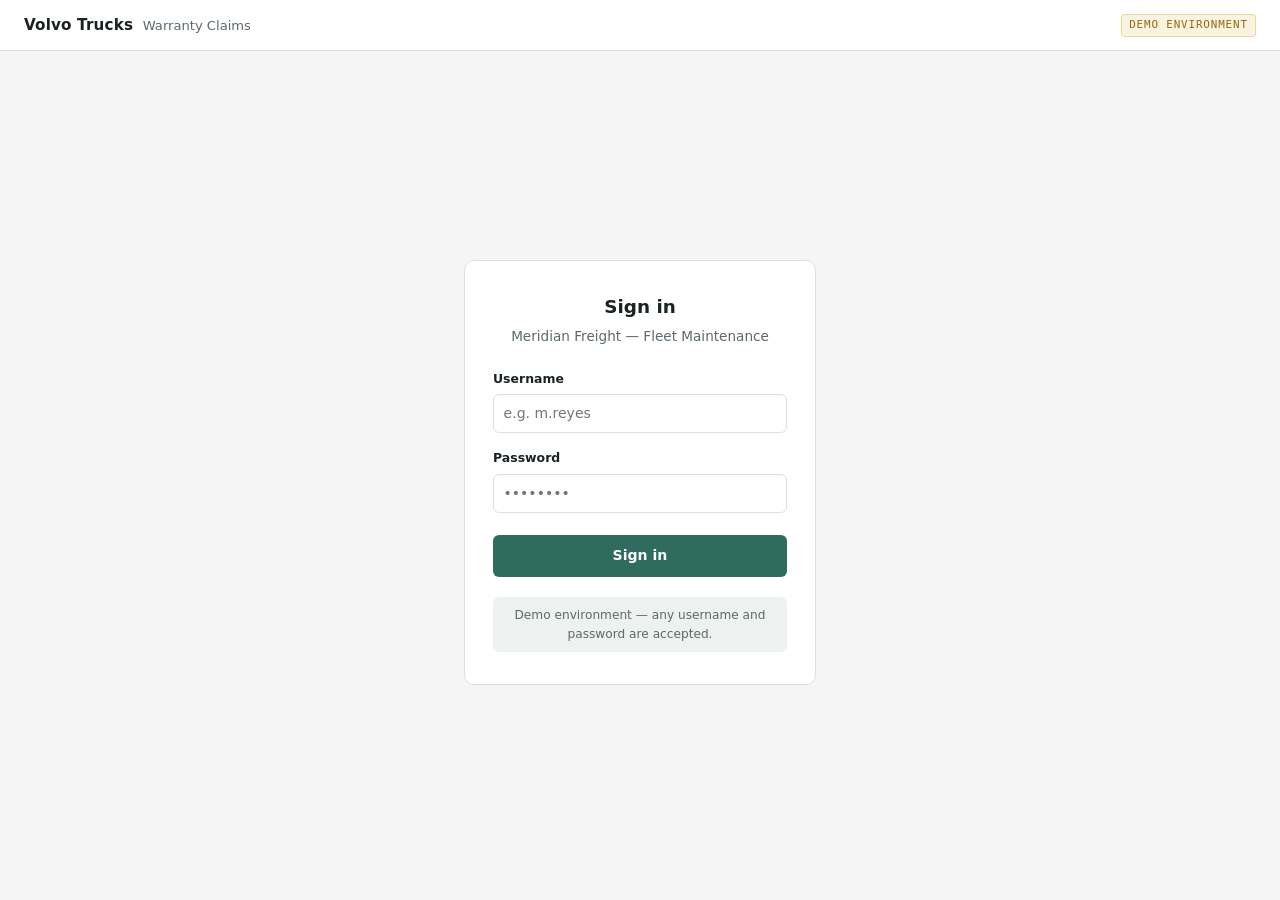
==== index.html @ b534e461 "Initial warranty claims mock portal (Volvo Trucks flavor)" ====
<!doctype html>
<html lang="en">
<head>
<meta charset="utf-8" />
<title>Sign in — Volvo Trucks Warranty Claims</title>
<meta name="viewport" content="width=device-width, initial-scale=1" />
<meta name="color-scheme" content="light dark" />
<link rel="stylesheet" href="styles.css" />
</head>
<body>

<div class="topbar">
  <div class="brand">
    <strong>Volvo Trucks</strong>
    <span class="sys">Warranty Claims</span>
  </div>
  <span class="badge-demo">Demo environment</span>
</div>

<div class="login-wrap">
  <div class="login-card">
    <h1>Sign in</h1>
    <p class="subhead">Meridian Freight — Fleet Maintenance</p>

    <form id="loginForm" novalidate>
      <div class="field">
        <label for="username">Username</label>
        <input id="username" name="username" type="text" placeholder="e.g. m.reyes" autocomplete="username" required />
      </div>
      <div class="field">
        <label for="password">Password</label>
        <input id="password" name="password" type="password" placeholder="••••••••" autocomplete="current-password" required />
      </div>
      <div class="field-error" id="loginError">Enter a username and password to continue.</div>
      <button type="submit" class="primary">Sign in</button>
    </form>

    <div class="login-hint">Demo environment — any username and password are accepted.</div>
  </div>
</div>

<script src="session.js"></script>
<script>
  document.getElementById("loginForm").addEventListener("submit", (e) => {
    e.preventDefault();
    const username = document.getElementById("username").value.trim();
    const password = document.getElementById("password").value.trim();
    const errorEl = document.getElementById("loginError");

    if (!username || !password) {
      errorEl.classList.add("show");
      return;
    }

    errorEl.classList.remove("show");
    saveSession(username);
    window.location.href = "home.html";
  });

  if (getSession()) {
    window.location.href = "home.html";
  }
</script>

</body>
</html>
---- styles.css ----
:root {
  --bg: #f4f5f4;
  --surface: #ffffff;
  --surface-alt: #edf1ef;
  --border: #dbe2de;
  --text: #1a231f;
  --text-muted: #5c6a63;
  --accent: #2f6b5e;
  --accent-strong: #204a41;
  --accent-contrast: #ffffff;
  --success: #2f7a4d;
  --success-bg: #e7f3ec;
  --success-border: #bfe0cc;
  --warning: #93690f;
  --warning-bg: #fbf3e1;
  --warning-border: #ecd6a0;
  --danger: #a53232;
  --danger-bg: #fbeaea;
  --danger-border: #eec3c3;
  --focus: #5a9a8a;
  --font-ui: -apple-system, "Segoe UI", "Helvetica Neue", system-ui, sans-serif;
  --font-mono: ui-monospace, "SF Mono", "Cascadia Code", "Roboto Mono", monospace;
}

@media (prefers-color-scheme: dark) {
  :root {
    --bg: #101512;
    --surface: #171d19;
    --surface-alt: #1e2622;
    --border: #2a332e;
    --text: #e6ebe8;
    --text-muted: #96a39c;
    --accent: #5fa391;
    --accent-strong: #7fc0ae;
    --accent-contrast: #0a1210;
    --success: #4fae79;
    --success-bg: #16281f;
    --success-border: #244d35;
    --warning: #d8a64b;
    --warning-bg: #332815;
    --warning-border: #5a481f;
    --danger: #e08080;
    --danger-bg: #331a1a;
    --danger-border: #5a2a2a;
    --focus: #7fc0ae;
  }
}

* { box-sizing: border-box; }

body {
  margin: 0;
  background: var(--bg);
  color: var(--text);
  font-family: var(--font-ui);
  font-size: 14px;
  line-height: 1.5;
  -webkit-font-smoothing: antialiased;
}

a { color: var(--accent); }

/* ---------- Topbar ---------- */

.topbar {
  display: flex;
  align-items: center;
  justify-content: space-between;
  padding: 0.85rem 1.5rem;
  background: var(--surface);
  border-bottom: 1px solid var(--border);
}

.topbar .brand {
  display: flex;
  align-items: baseline;
  gap: 0.6rem;
}

.topbar .brand strong {
  font-size: 0.95rem;
  letter-spacing: 0.01em;
}

.topbar .brand span.sys {
  color: var(--text-muted);
  font-size: 0.82rem;
}

.topbar .right {
  display: flex;
  align-items: center;
  gap: 1rem;
}

.badge-demo {
  font-family: var(--font-mono);
  font-size: 0.68rem;
  letter-spacing: 0.08em;
  text-transform: uppercase;
  color: var(--warning);
  background: var(--warning-bg);
  border: 1px solid var(--warning-border);
  border-radius: 3px;
  padding: 0.15rem 0.45rem;
}

.session-info {
  display: flex;
  align-items: center;
  gap: 0.75rem;
  font-size: 0.8rem;
  color: var(--text-muted);
}

.session-info a {
  color: var(--text-muted);
  text-decoration: none;
  border-bottom: 1px solid var(--border);
}
.session-info a:hover { color: var(--accent); border-color: var(--accent); }

/* ---------- Layout ---------- */

main {
  max-width: 46rem;
  margin: 0 auto;
  padding: 1.75rem 1.5rem 6rem;
}

h1 {
  font-size: 1.15rem;
  font-weight: 650;
  margin: 0 0 0.2rem;
  text-wrap: balance;
}

.subhead {
  color: var(--text-muted);
  font-size: 0.85rem;
  margin: 0 0 1.5rem;
}

.card {
  background: var(--surface);
  border: 1px solid var(--border);
  border-radius: 8px;
  padding: 1.25rem 1.4rem 1.4rem;
  margin-bottom: 1.25rem;
}

.card h2 {
  font-size: 0.78rem;
  font-weight: 650;
  text-transform: uppercase;
  letter-spacing: 0.05em;
  color: var(--text-muted);
  margin: 0 0 1rem;
}

/* ---------- Form fields ---------- */

.field-row {
  display: grid;
  grid-template-columns: repeat(auto-fit, minmax(180px, 1fr));
  gap: 1rem;
  margin-bottom: 1rem;
}

.field-row:last-child { margin-bottom: 0; }

.field { display: flex; flex-direction: column; gap: 0.35rem; }
.field.full { grid-column: 1 / -1; }

.field label {
  font-size: 0.78rem;
  font-weight: 600;
  color: var(--text);
}

.field label .opt {
  font-weight: 400;
  color: var(--text-muted);
  text-transform: none;
  letter-spacing: 0;
}

input, select, textarea {
  font: inherit;
  font-family: var(--font-ui);
  color: var(--text);
  background: var(--surface);
  border: 1px solid var(--border);
  border-radius: 6px;
  padding: 0.5rem 0.6rem;
  width: 100%;
}

textarea { resize: vertical; min-height: 4.5rem; }

input[data-kind="mono"] {
  font-family: var(--font-mono);
  font-variant-numeric: tabular-nums;
}

input:focus, select:focus, textarea:focus {
  outline: 2px solid var(--focus);
  outline-offset: 1px;
  border-color: var(--focus);
}

input.invalid, select.invalid, textarea.invalid {
  border-color: var(--danger);
  background: var(--danger-bg);
}

/* ---------- Buttons ---------- */

button.primary {
  background: var(--accent);
  color: var(--accent-contrast);
  border: none;
  font: inherit;
  font-weight: 650;
  font-size: 0.88rem;
  padding: 0.65rem 1.3rem;
  border-radius: 6px;
  cursor: pointer;
}
button.primary:hover { background: var(--accent-strong); }
button.primary:focus-visible { outline: 2px solid var(--focus); outline-offset: 2px; }

a.primary {
  display: inline-block;
  text-decoration: none;
  background: var(--accent);
  color: var(--accent-contrast);
  font-weight: 650;
  font-size: 0.88rem;
  padding: 0.65rem 1.3rem;
  border-radius: 6px;
}
a.primary:hover { background: var(--accent-strong); }

/* ---------- Login page ---------- */

.login-wrap {
  min-height: calc(100vh - 57px);
  display: flex;
  align-items: center;
  justify-content: center;
  padding: 2rem 1.5rem;
}

.login-card {
  width: 100%;
  max-width: 22rem;
  background: var(--surface);
  border: 1px solid var(--border);
  border-radius: 10px;
  padding: 2rem 1.75rem;
}

.login-card h1 { text-align: center; margin-bottom: 0.3rem; }
.login-card .subhead { text-align: center; margin-bottom: 1.5rem; }
.login-card .field { margin-bottom: 1rem; }
.login-card button.primary { width: 100%; margin-top: 0.4rem; }

.login-hint {
  margin-top: 1.25rem;
  padding: 0.6rem 0.75rem;
  background: var(--surface-alt);
  border-radius: 6px;
  font-size: 0.76rem;
  color: var(--text-muted);
  text-align: center;
}

.field-error {
  font-size: 0.78rem;
  color: var(--danger);
  margin: -0.4rem 0 1rem;
  display: none;
}
.field-error.show { display: block; }

/* ---------- Homepage ---------- */

.hero-row {
  display: flex;
  align-items: flex-start;
  justify-content: space-between;
  gap: 1rem;
  margin-bottom: 1.5rem;
}
.hero-row .subhead { margin-bottom: 0; }

.empty-state {
  text-align: center;
  padding: 2.5rem 1.5rem;
  color: var(--text-muted);
}
.empty-state p { margin: 0 0 1rem; font-size: 0.85rem; }

.items-table-wrap { overflow-x: auto; }

table.posted {
  width: 100%;
  border-collapse: collapse;
}
table.posted th {
  text-align: left;
  font-size: 0.72rem;
  font-weight: 650;
  text-transform: uppercase;
  letter-spacing: 0.05em;
  color: var(--text-muted);
  padding: 0.5rem 0.55rem;
  border-bottom: 1px solid var(--border);
}
table.posted td {
  padding: 0.55rem 0.55rem;
  border-bottom: 1px solid var(--border);
  vertical-align: middle;
}
table.posted td.mono { font-family: var(--font-mono); font-variant-numeric: tabular-nums; }
table.posted td.claim-id { color: var(--success); font-weight: 650; }

/* ---------- Parts table (claim form) ---------- */

table.parts {
  width: 100%;
  border-collapse: collapse;
  min-width: 560px;
}
table.parts th {
  text-align: left;
  font-size: 0.72rem;
  font-weight: 650;
  text-transform: uppercase;
  letter-spacing: 0.05em;
  color: var(--text-muted);
  padding: 0.5rem 0.55rem;
  border-bottom: 1px solid var(--border);
}
table.parts th.num, table.parts td.num { text-align: right; }
table.parts td {
  padding: 0.4rem 0.55rem;
  border-bottom: 1px solid var(--border);
  vertical-align: middle;
}
table.parts td.rm { width: 2rem; text-align: center; }
table.parts input { padding: 0.4rem 0.5rem; }

col.c-partno { width: 22%; }
col.c-desc { width: 46%; }
col.c-qty { width: 16%; }
col.c-rm { width: 2.5rem; }

.rm-btn {
  background: none;
  border: none;
  color: var(--text-muted);
  cursor: pointer;
  font-size: 1rem;
  line-height: 1;
  padding: 0.2rem;
  border-radius: 4px;
}
.rm-btn:hover { color: var(--danger); background: var(--danger-bg); }

.add-row-btn {
  margin-top: 0.75rem;
  background: var(--surface-alt);
  border: 1px dashed var(--border);
  color: var(--text);
  font-size: 0.8rem;
  font-weight: 600;
  padding: 0.5rem 0.75rem;
  border-radius: 6px;
  cursor: pointer;
}
.add-row-btn:hover { border-color: var(--accent); color: var(--accent); }

.actionbar {
  position: fixed;
  left: 0; right: 0; bottom: 0;
  background: var(--surface);
  border-top: 1px solid var(--border);
  padding: 0.85rem 1.5rem;
  display: flex;
  justify-content: center;
}
.actionbar-inner {
  max-width: 46rem;
  width: 100%;
  display: flex;
  align-items: center;
  justify-content: space-between;
  gap: 1rem;
}
.actionbar .hint { font-size: 0.78rem; color: var(--text-muted); }

/* ---------- Confirmation state ---------- */

#confirmView { display: none; }
#confirmView.show { display: block; }
#formView.hide { display: none; }

.confirm-card {
  background: var(--surface);
  border: 1px solid var(--success-border);
  border-radius: 8px;
  padding: 1.75rem;
  text-align: center;
}
.confirm-icon {
  width: 2.5rem; height: 2.5rem;
  margin: 0 auto 0.9rem;
  border-radius: 50%;
  background: var(--success-bg);
  color: var(--success);
  display: flex; align-items: center; justify-content: center;
  font-size: 1.3rem;
}
.confirm-card h2 {
  font-size: 1.05rem;
  margin: 0 0 0.3rem;
  color: var(--text);
  text-transform: none;
  letter-spacing: 0;
  font-weight: 650;
}
.confirm-card .claim-id {
  font-family: var(--font-mono);
  font-size: 1.2rem;
  font-weight: 650;
  color: var(--success);
  margin: 0.5rem 0 1.1rem;
}
.recap {
  text-align: left;
  background: var(--surface-alt);
  border-radius: 6px;
  padding: 1rem 1.1rem;
  margin-top: 1rem;
  font-size: 0.82rem;
}
.recap dl { display: grid; grid-template-columns: auto 1fr; gap: 0.35rem 1rem; margin: 0; }
.recap dt { color: var(--text-muted); }
.recap dd { margin: 0; font-family: var(--font-mono); font-variant-numeric: tabular-nums; text-align: right; }

.confirm-actions {
  display: flex;
  gap: 0.75rem;
  justify-content: center;
  margin-top: 1.25rem;
}
.confirm-actions a.secondary {
  display: inline-block;
  padding: 0.65rem 1.1rem;
  border-radius: 6px;
  font-size: 0.85rem;
  font-weight: 600;
  text-decoration: none;
  color: var(--text);
  border: 1px solid var(--border);
}
.confirm-actions a.secondary:hover { border-color: var(--accent); color: var(--accent); }

@media (prefers-reduced-motion: no-preference) {
  .card, .confirm-card { transition: opacity 0.15s ease; }
}
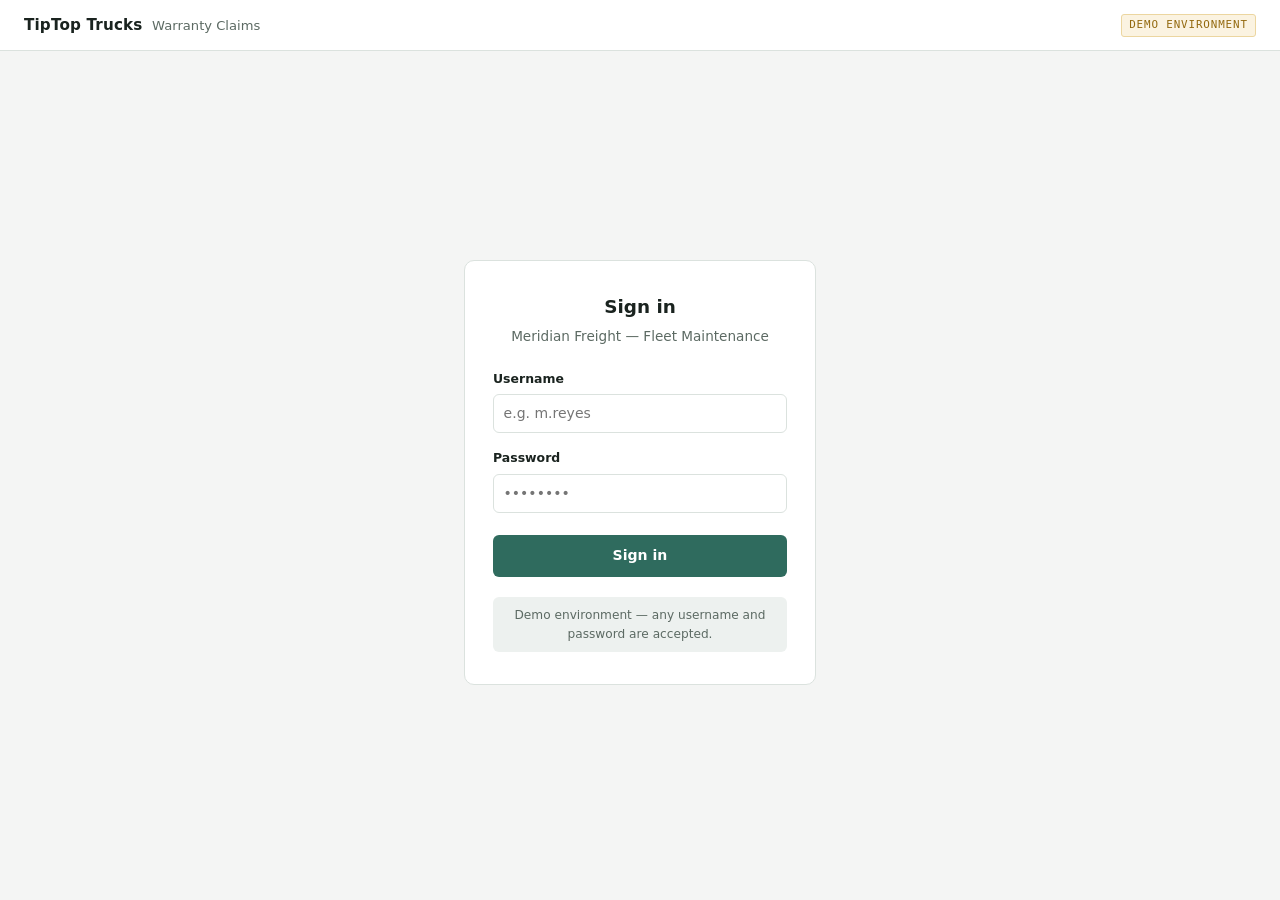
==== commit e1e0ef38: "Rebrand mock portal from Volvo Trucks to fictional TipTop Trucks" ====
--- a/index.html
+++ b/index.html
@@ -2,7 +2,7 @@
 <html lang="en">
 <head>
 <meta charset="utf-8" />
-<title>Sign in — Volvo Trucks Warranty Claims</title>
+<title>Sign in — TipTop Trucks Warranty Claims</title>
 <meta name="viewport" content="width=device-width, initial-scale=1" />
 <meta name="color-scheme" content="light dark" />
 <link rel="stylesheet" href="styles.css" />
@@ -11,7 +11,7 @@
 
 <div class="topbar">
   <div class="brand">
-    <strong>Volvo Trucks</strong>
+    <strong>TipTop Trucks</strong>
     <span class="sys">Warranty Claims</span>
   </div>
   <span class="badge-demo">Demo environment</span>
